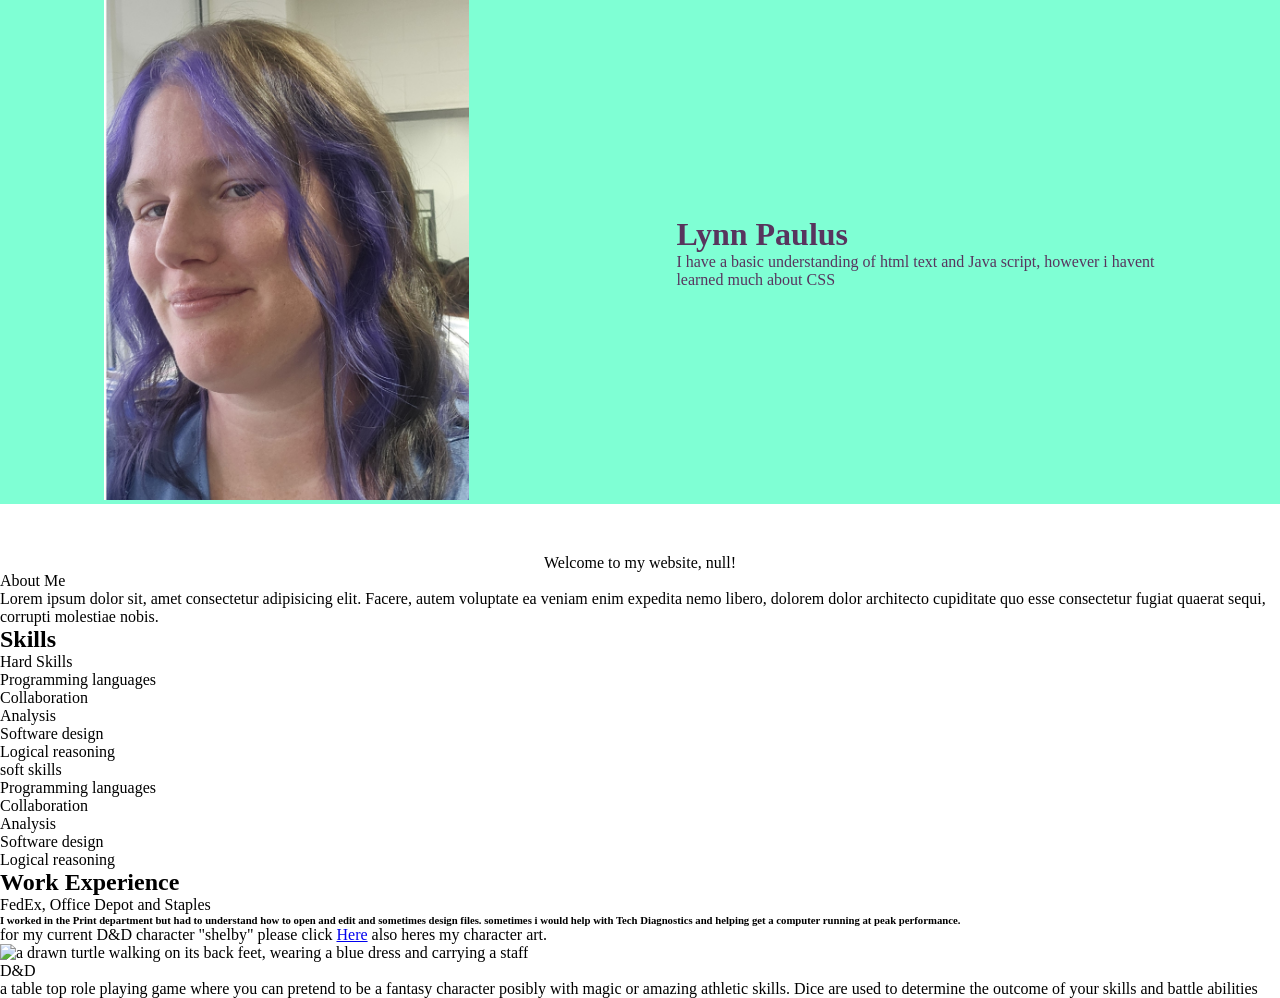
==== index.html @ 9f9d0f49 "Add files via upload" ====
<!DOCTYPE html>
<html lang="en">

<head>
    <meta charset="UTF-8">
    <meta name="viewport" content="width=device-width, initial-scale=1.0">
    <link rel="stylesheet" href="styles.css">
    <title>Lynn</title>

</head>

<body>
    <Header>
        <section><img src="me.jpg" alt="picture of lynn showing off her purple hair" height="500"></section>
        <div class="intro">
            <h1>Lynn Paulus</h1>
            <section>
                <p>
                    I have a basic understanding of html text and Java script, however i havent learned much about CSS
                </p>
            </section>
        </div>
    </Header>
    <div id="greeting">Hey ____, this is where i learned about java script and linking java files</div>
    <main>
        <section>
            About Me
            <Div>
                Lorem ipsum dolor sit, amet consectetur adipisicing elit. Facere, autem voluptate ea veniam enim
                expedita nemo libero, dolorem dolor architecto cupiditate quo esse consectetur fugiat quaerat sequi,
                corrupti molestiae nobis.
            </Div>
        </section>
        <section>
            <h2>Skills</h2>
            <div>
                <div>
                    <p> Hard Skills</p>
                    <ul>
                        <Li>Programming languages</Li>
                        <li>Collaboration</li>
                        <li>Analysis</li>
                        <li>Software design</li>
                        <li>Logical reasoning</li>
                    </ul>
                </div>
                <div>
                    <p> soft skills</p>
                    <ul>
                        <Li>Programming languages</Li>
                        <li>Collaboration</li>
                        <li>Analysis</li>
                        <li>Software design</li>
                        <li>Logical reasoning</li>
                    </ul>
                </div>
            </div>
        </section>

        <section>
            <h2>Work Experience</h2>
            <p>
                FedEx, Office Depot and Staples
            <h6>
                I worked in the Print department but had to understand how to open and edit and sometimes design
                files.
                sometimes i would help with Tech Diagnostics and helping get a computer running at peak performance.
            </h6>
            </p>
        </section>
    </main>
    <footer> for my current D&D character "shelby" please click
        <a href="https://www.dndbeyond.com/characters/38581400" target="_blank" rel="noopener noreferrer">Here</a>
        also heres my character art.<p> <img class="centered" src="shelby/turtle.jpg"
                alt="a drawn turtle walking on its back feet, wearing a blue dress and carrying a staff" width="150">

        </p>
        <p>
        <dl>
            <dt>D&D</dt>
            <dd>a table top role playing game where you can pretend to be a fantasy character posibly with magic or
                amazing athletic skills. Dice are used to determine the outcome of your skills and battle abilities</dd>
        </dl>
        </p>

    </footer>
    <script src="java.js"></script>
</body>

</html>
---- styles.css ----
* {
    margin: 0;
    padding: 0;
    justify-content: space-around;
    align-items: center;
}

header {
    background-color: aquamarine;
    color: #58355E;
    display: flex;
}

.intro {
    max-width: 500px;
    text-align: left;
    flex-direction: center;
}

body {
    color: #000000;
}

.centered {
    text-align: center;
}
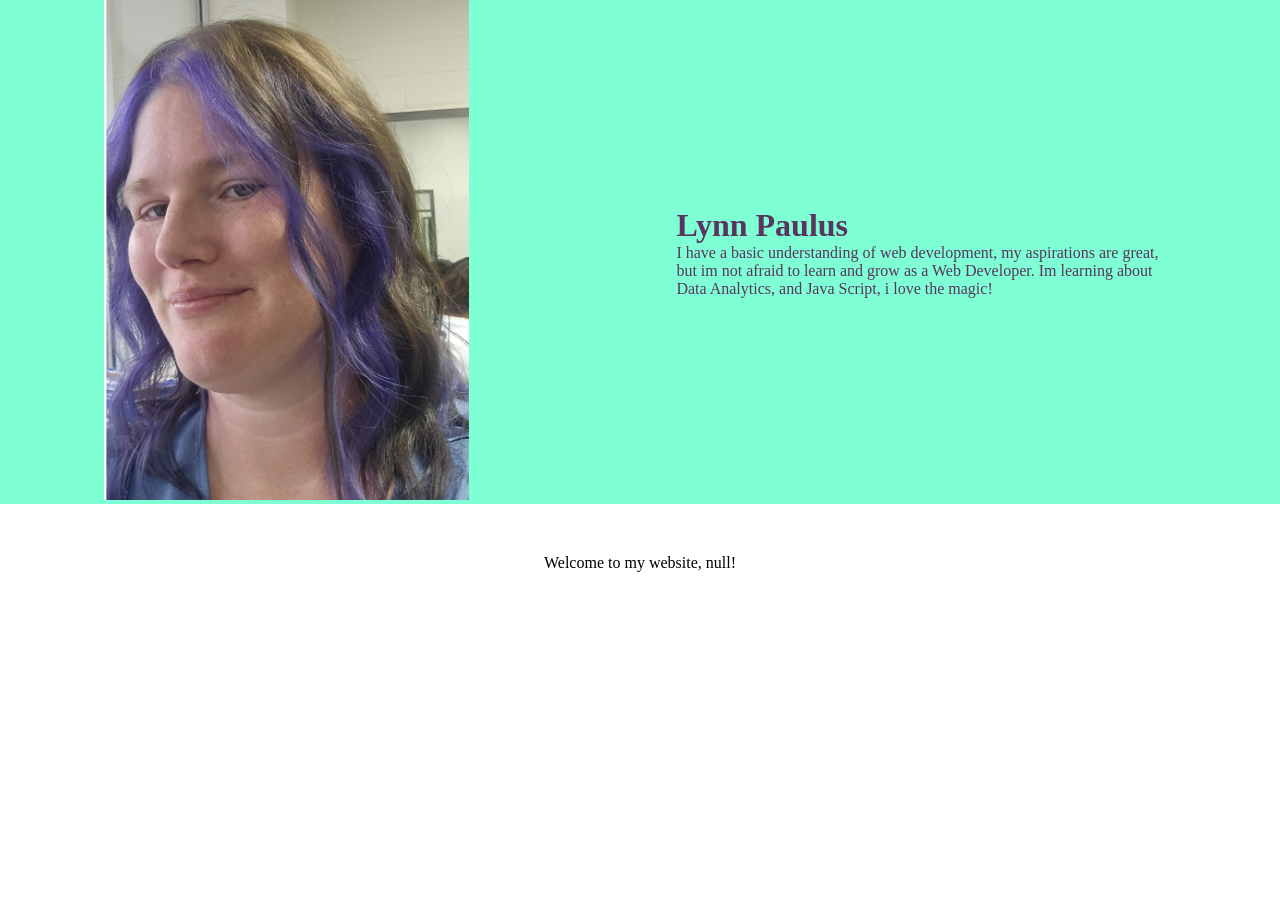
==== commit b5f65eaf: "Update index.html Changed intro, About me, and fixed the turtle Picture path" ====
--- a/index.html
+++ b/index.html
@@ -16,12 +16,12 @@
             <h1>Lynn Paulus</h1>
             <section>
                 <p>
-                    I have a basic understanding of html text and Java script, however i havent learned much about CSS
+                    I have a basic understanding of web development, my aspirations are great, but im not afraid to learn and grow as a Web Developer. Im learning about Data Analytics, and Java Script, i love the magic! 
                 </p>
             </section>
         </div>
     </Header>
-    <div id="greeting">Hey ____, this is where i learned about java script and linking java files</div>
+    <div id="greeting">Hey ____, this is my show off page! Welcome!/div>
     <main>
         <section>
             About Me
@@ -71,7 +71,7 @@
     </main>
     <footer> for my current D&D character "shelby" please click
         <a href="https://www.dndbeyond.com/characters/38581400" target="_blank" rel="noopener noreferrer">Here</a>
-        also heres my character art.<p> <img class="centered" src="shelby/turtle.jpg"
+        also heres my character art.<p> <img class="centered" src="turtle.jpg"
                 alt="a drawn turtle walking on its back feet, wearing a blue dress and carrying a staff" width="150">
 
         </p>
@@ -87,4 +87,5 @@
     <script src="java.js"></script>
 </body>
 
-</html>+
+</html>
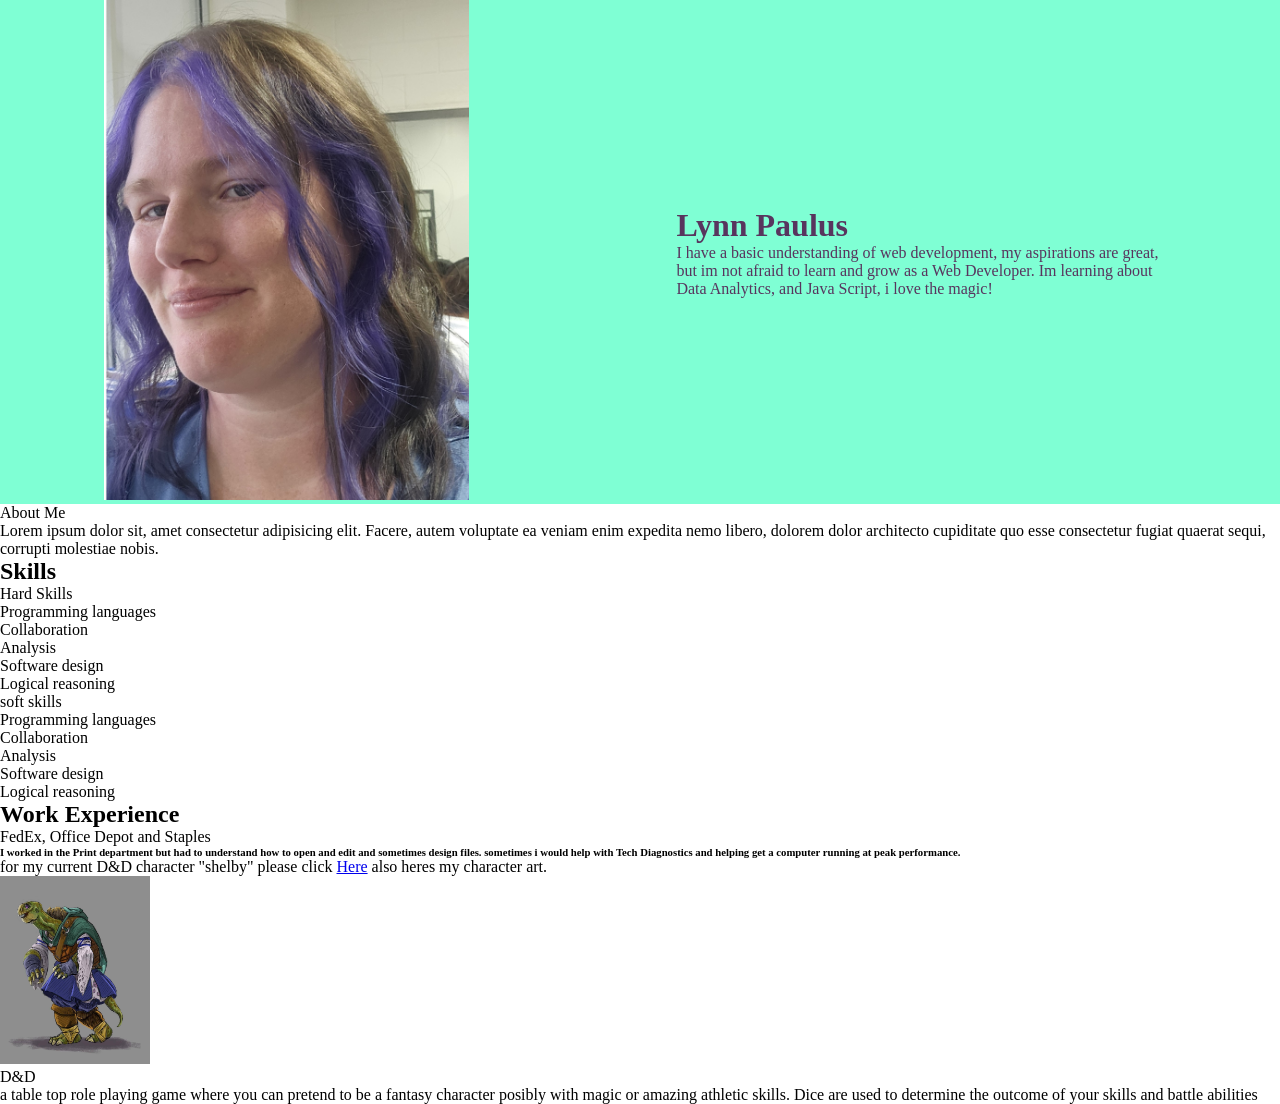
==== commit 16ea2cc2: "Update index.html Remove Java" ====
--- a/index.html
+++ b/index.html
@@ -21,7 +21,7 @@
             </section>
         </div>
     </Header>
-    <div id="greeting">Hey ____, this is my show off page! Welcome!/div>
+
     <main>
         <section>
             About Me
@@ -89,3 +89,4 @@
 
 
 </html>
+
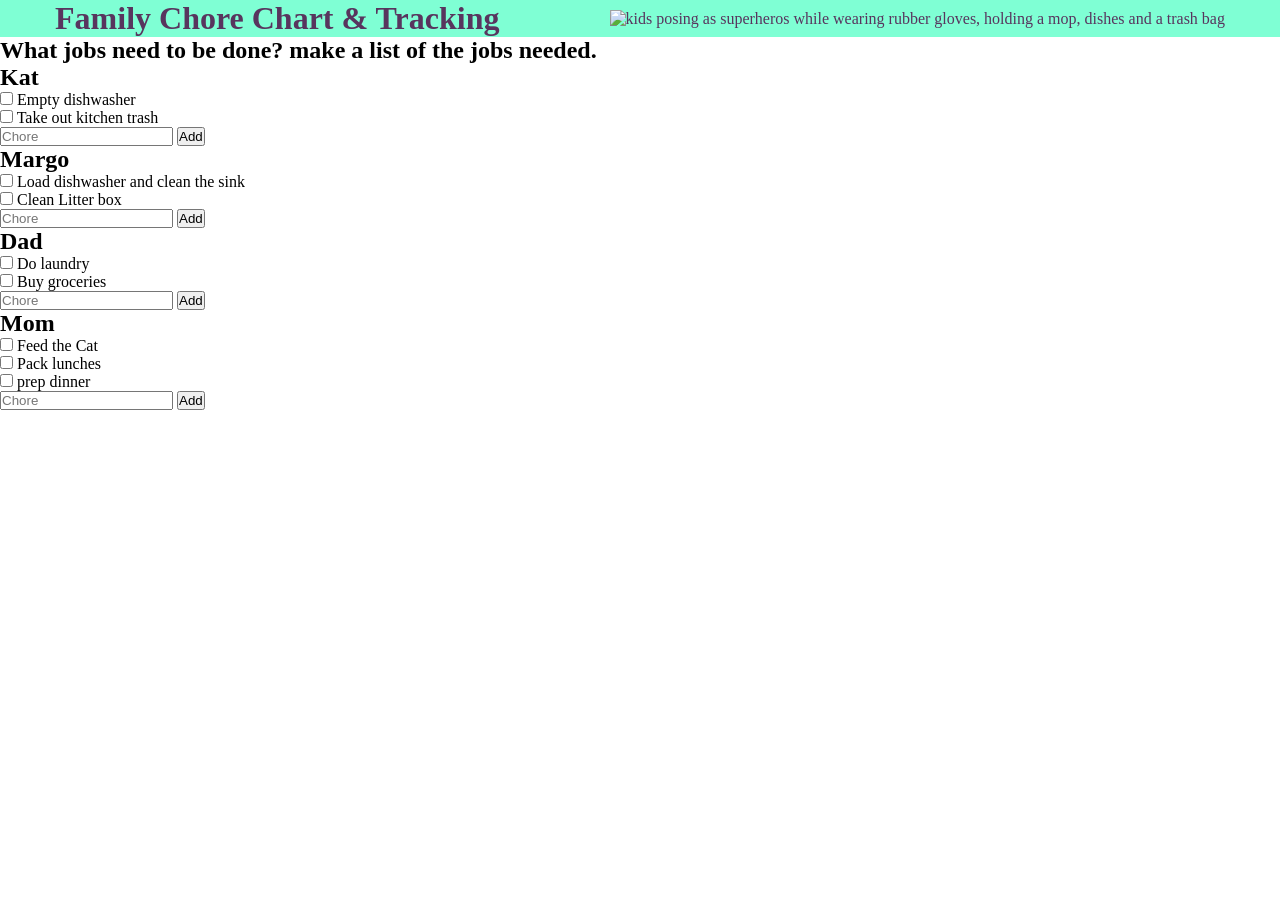
==== commit 08070eb4: "Add initial HTML structure for Family Chore Tracker" ====
--- a/index.html
+++ b/index.html
@@ -1,92 +1,101 @@
-<!DOCTYPE html>
-<html lang="en">
-
-<head>
-    <meta charset="UTF-8">
-    <meta name="viewport" content="width=device-width, initial-scale=1.0">
-    <link rel="stylesheet" href="styles.css">
-    <title>Lynn</title>
-
-</head>
-
-<body>
-    <Header>
-        <section><img src="me.jpg" alt="picture of lynn showing off her purple hair" height="500"></section>
-        <div class="intro">
-            <h1>Lynn Paulus</h1>
-            <section>
-                <p>
-                    I have a basic understanding of web development, my aspirations are great, but im not afraid to learn and grow as a Web Developer. Im learning about Data Analytics, and Java Script, i love the magic! 
-                </p>
-            </section>
-        </div>
-    </Header>
-
-    <main>
-        <section>
-            About Me
-            <Div>
-                Lorem ipsum dolor sit, amet consectetur adipisicing elit. Facere, autem voluptate ea veniam enim
-                expedita nemo libero, dolorem dolor architecto cupiditate quo esse consectetur fugiat quaerat sequi,
-                corrupti molestiae nobis.
-            </Div>
-        </section>
-        <section>
-            <h2>Skills</h2>
-            <div>
-                <div>
-                    <p> Hard Skills</p>
-                    <ul>
-                        <Li>Programming languages</Li>
-                        <li>Collaboration</li>
-                        <li>Analysis</li>
-                        <li>Software design</li>
-                        <li>Logical reasoning</li>
-                    </ul>
-                </div>
-                <div>
-                    <p> soft skills</p>
-                    <ul>
-                        <Li>Programming languages</Li>
-                        <li>Collaboration</li>
-                        <li>Analysis</li>
-                        <li>Software design</li>
-                        <li>Logical reasoning</li>
-                    </ul>
-                </div>
-            </div>
-        </section>
-
-        <section>
-            <h2>Work Experience</h2>
-            <p>
-                FedEx, Office Depot and Staples
-            <h6>
-                I worked in the Print department but had to understand how to open and edit and sometimes design
-                files.
-                sometimes i would help with Tech Diagnostics and helping get a computer running at peak performance.
-            </h6>
-            </p>
-        </section>
-    </main>
-    <footer> for my current D&D character "shelby" please click
-        <a href="https://www.dndbeyond.com/characters/38581400" target="_blank" rel="noopener noreferrer">Here</a>
-        also heres my character art.<p> <img class="centered" src="turtle.jpg"
-                alt="a drawn turtle walking on its back feet, wearing a blue dress and carrying a staff" width="150">
-
-        </p>
-        <p>
-        <dl>
-            <dt>D&D</dt>
-            <dd>a table top role playing game where you can pretend to be a fantasy character posibly with magic or
-                amazing athletic skills. Dice are used to determine the outcome of your skills and battle abilities</dd>
-        </dl>
-        </p>
-
-    </footer>
-    <script src="java.js"></script>
-</body>
-
-
-</html>
-
+<!DOCTYPE html>
+<html lang="en">
+
+<head>
+    <meta charset="UTF-8">
+    <meta name="viewport" content="width=device-width, initial-scale=1.0">
+    <link rel="stylesheet" href="styles.css">
+    <title>Family Chore Tracker</title>
+    <link rel="preconnect" href="https://fonts.googleapis.com">
+    <link rel="preconnect" href="https://fonts.gstatic.com" crossorigin>
+    <link href="https://fonts.googleapis.com/css2?family=Delius&display=swap" rel="stylesheet">
+    <script src="Java.js" defer></script>
+</head>
+<header>
+    <div>
+        <h1>
+            Family Chore Chart & Tracking
+        </h1>
+    </div>
+    <Div class="kids"> <img src="kids.jpg"
+            Alt="kids posing as superheros while wearing rubber gloves, holding a mop, dishes and a trash bag"
+            height="300">
+    </Div>
+</header>
+
+<body>
+    <h2>
+        What jobs need to be done? make a list of the jobs needed.
+    </h2>
+    <!-- Make it so that the data stays so that if i accidently refresh the page it doesnt all dissapear
+     can we make this a little fancier?
+
+     can we do a pretty background on the whole screen?-->
+    <div class="side">
+        <Div class="Kat">
+            <Section class="member">
+                <h2>Kat</h2>
+                <ul id="katList">
+                    <li><input type="checkbox"> Empty
+                        dishwasher</li>
+                    <li><input type="checkbox"> Take out kitchen trash</li>
+                </ul>
+            </Section>
+            <section>
+                <form id="katForm" class="tracker-form">
+                    <input type="text" id="katInput" placeholder="Chore" required>
+                    <button type="submit">Add</button>
+                </form>
+        </Div>
+
+        <Div class="Margo">
+            <Section class="member">
+                <h2>Margo</h2>
+                <ul id="marList">
+                    <li><input type="checkbox"> Load dishwasher and clean the sink</li>
+                    <li><input type="checkbox"> Clean Litter box</li>
+                </ul>
+            </Section>
+            <section>
+                <form id="marForm" class="tracker-form">
+                    <input type="text" id="marInput" placeholder="Chore" required>
+                    <button type="submit">Add</button>
+                </form>
+        </Div>
+    </div>
+    <div class="side">
+        <Div class="Dad">
+            <section>
+                <Section class="member">
+                    <h2>Dad</h2>
+                    <ul id="dadList">
+                        <li><input type="checkbox"> Do laundry</li>
+                        <li><input type="checkbox"> Buy groceries</li>
+                    </ul>
+                </Section>
+                <form id="dadForm" class="tracker-form">
+                    <input type="text" id="dadInput" placeholder="Chore" required>
+                    <button type="submit">Add</button>
+                </form>
+        </Div>
+
+
+        <Div class="Mom">
+            <section>
+                <Section class="member">
+                    <h2>Mom</h2>
+                    <ul id="momList">
+                        <li><input type="checkbox"> Feed the Cat</li>
+                        <li><input type="checkbox"> Pack lunches</li>
+                        <li><input type="checkbox"> prep dinner</li>
+                    </ul>
+                </Section>
+                <form id="momForm" class="tracker-form">
+                    <input type="text" id="momInput" placeholder="Chore" required>
+                    <button type="submit">Add</button>
+                </form>
+        </Div>
+    </div>
+</body>
+
+</html>
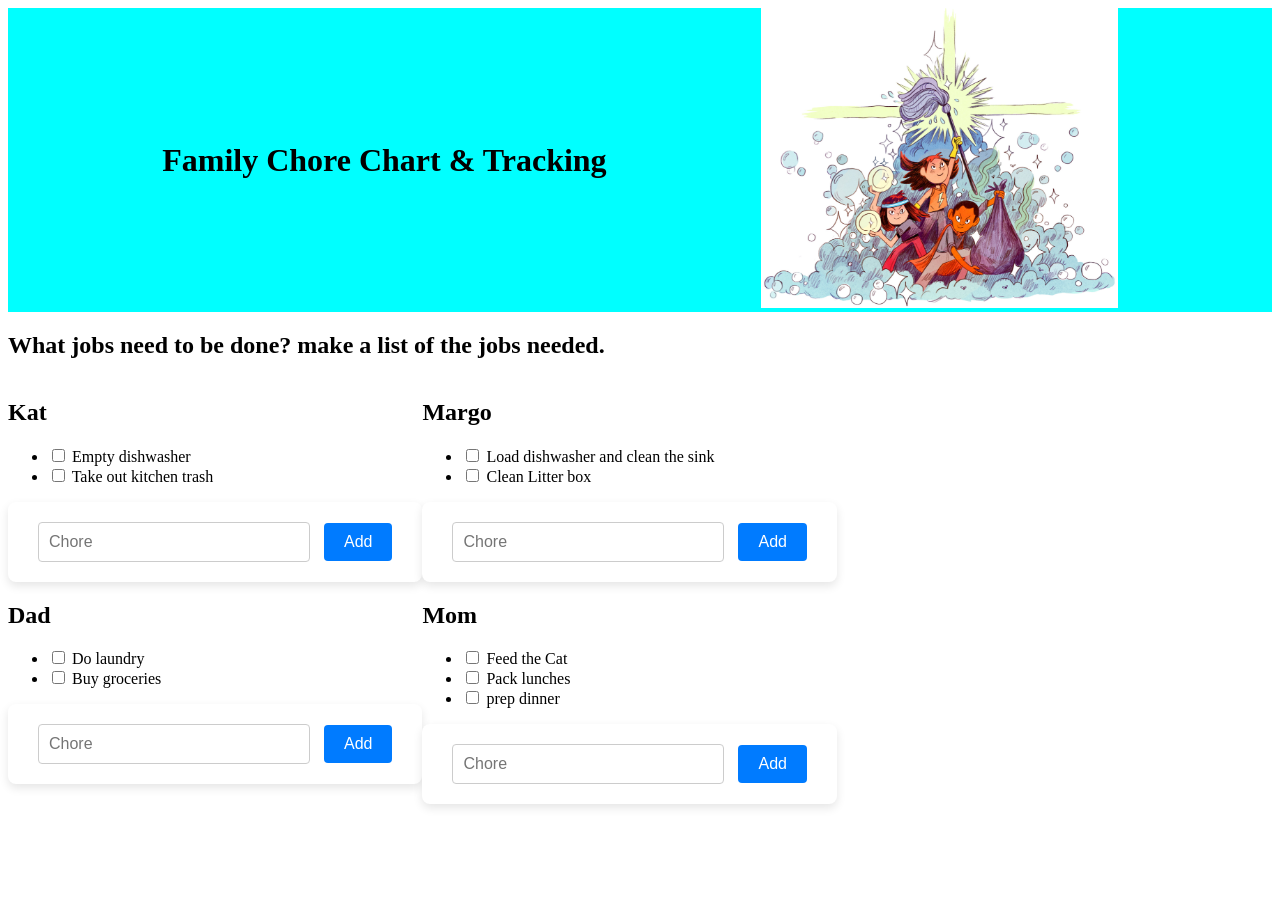
==== commit f549a67b: "Refactor HTML structure for consistency and clarity minor fix ups" ====
--- a/index.html
+++ b/index.html
@@ -22,65 +22,62 @@
             height="300">
     </Div>
 </header>
+ <!-- Make it so that the data stays so that if i accidently refresh the page it doesnt all dissapear
+     can we make this a little fancier?
 
+     can we do a pretty background on the whole screen?-->
 <body>
     <h2>
         What jobs need to be done? make a list of the jobs needed.
     </h2>
-    <!-- Make it so that the data stays so that if i accidently refresh the page it doesnt all dissapear
-     can we make this a little fancier?
-
-     can we do a pretty background on the whole screen?-->
-    <div class="side">
-        <Div class="Kat">
-            <Section class="member">
+       <div class="side">
+        <div class="Kat">
+            <section class="member">
                 <h2>Kat</h2>
                 <ul id="katList">
-                    <li><input type="checkbox"> Empty
-                        dishwasher</li>
+                    <li><input type="checkbox"> Empty dishwasher</li>
                     <li><input type="checkbox"> Take out kitchen trash</li>
                 </ul>
-            </Section>
+            </section>
             <section>
                 <form id="katForm" class="tracker-form">
                     <input type="text" id="katInput" placeholder="Chore" required>
                     <button type="submit">Add</button>
                 </form>
-        </Div>
-
-        <Div class="Margo">
-            <Section class="member">
+        </div>
+        <div class="Margo">
+            <section class="member">
                 <h2>Margo</h2>
                 <ul id="marList">
                     <li><input type="checkbox"> Load dishwasher and clean the sink</li>
                     <li><input type="checkbox"> Clean Litter box</li>
                 </ul>
-            </Section>
+            </section>
             <section>
                 <form id="marForm" class="tracker-form">
                     <input type="text" id="marInput" placeholder="Chore" required>
                     <button type="submit">Add</button>
                 </form>
-        </Div>
+        </div>
     </div>
     <div class="side">
-        <Div class="Dad">
+        <div class="Dad">
             <section>
-                <Section class="member">
+                <section class="member">
                     <h2>Dad</h2>
                     <ul id="dadList">
                         <li><input type="checkbox"> Do laundry</li>
                         <li><input type="checkbox"> Buy groceries</li>
                     </ul>
-                </Section>
+                </section>
                 <form id="dadForm" class="tracker-form">
                     <input type="text" id="dadInput" placeholder="Chore" required>
                     <button type="submit">Add</button>
                 </form>
-        </Div>
+        </div>
 
 
-        <Div class="Mom">
+        <div class="Mom">
             <section>
                 <Section class="member">
                     <h2>Mom</h2>
@@ -89,12 +86,12 @@
                         <li><input type="checkbox"> Pack lunches</li>
                         <li><input type="checkbox"> prep dinner</li>
                     </ul>
-                </Section>
+                </section>
                 <form id="momForm" class="tracker-form">
                     <input type="text" id="momInput" placeholder="Chore" required>
                     <button type="submit">Add</button>
                 </form>
-        </Div>
+        </div>
     </div>
 </body>
 
--- a/styles.css
+++ b/styles.css
@@ -1,26 +1,51 @@
-* {
-    margin: 0;
-    padding: 0;
-    justify-content: space-around;
+header {
+    display: flex;
+    background-color: aqua;
     align-items: center;
+    justify-content: space-evenly;
 }
 
-header {
-    background-color: aquamarine;
-    color: #58355E;
-    display: flex;
-}
-
-.intro {
-    max-width: 500px;
-    text-align: left;
-    flex-direction: center;
+.delius-regular {
+    font-family: "Delius", cursive;
+    font-weight: 400;
+    font-style: normal;
 }
 
 body {
-    color: #000000;
+    font-family: 'Delius';
 }
 
-.centered {
-    text-align: center;
+.side {
+    display: flex;
+    align-items: center padding: 10px;
+}
+
+.tracker-form {
+    background: white;
+    padding: 20px 30px;
+    border-radius: 8px;
+    box-shadow: 0 4px 10px rgba(0, 0, 0, 0.1);
+}
+
+.tracker-form input[type="text"] {
+    padding: 10px;
+    font-size: 16px;
+    width: 250px;
+    border: 1px solid #ccc;
+    border-radius: 4px;
+}
+
+.tracker-form button {
+    padding: 10px 20px;
+    margin-left: 10px;
+    font-size: 16px;
+    background-color: #007BFF;
+    color: white;
+    border: none;
+    border-radius: 4px;
+    cursor: pointer;
+}
+
+.tracker-form button:hover {
+    background-color: #0056b3;
 }
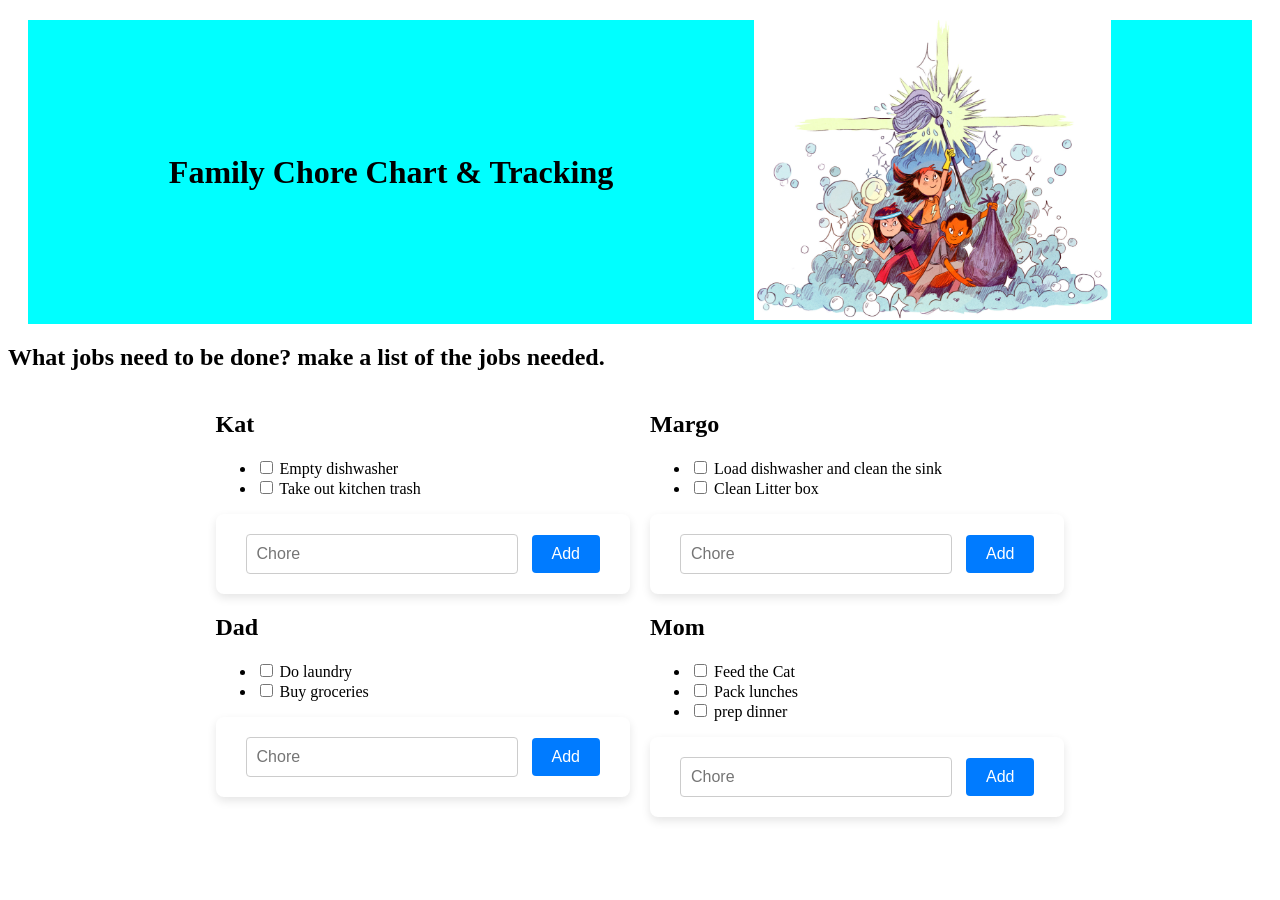
==== commit 3760f930: "Rename Java.js to java.js in index.html" ====
--- a/index.html
+++ b/index.html
@@ -9,7 +9,7 @@
     <link rel="preconnect" href="https://fonts.googleapis.com">
     <link rel="preconnect" href="https://fonts.gstatic.com" crossorigin>
     <link href="https://fonts.googleapis.com/css2?family=Delius&display=swap" rel="stylesheet">
-    <script src="Java.js" defer></script>
+    <script src="java.js" defer></script>
 </head>
 <header>
     <div>
@@ -21,11 +21,10 @@
             Alt="kids posing as superheros while wearing rubber gloves, holding a mop, dishes and a trash bag"
             height="300">
     </Div>
+     <!-- Make it so that the data stays so that if i accidently refresh the page it doesnt all dissapear
+     can we make this a little fancier? Can we do a pretty background on the whole screen?-->
 </header>
- <!-- Make it so that the data stays so that if i accidently refresh the page it doesnt all dissapear
-     can we make this a little fancier?
 
-     can we do a pretty background on the whole screen?-->
 <body>
     <h2>
         What jobs need to be done? make a list of the jobs needed.
@@ -75,8 +74,6 @@
                     <button type="submit">Add</button>
                 </form>
         </div>
-
-
         <div class="Mom">
             <section>
                 <Section class="member">
--- a/styles.css
+++ b/styles.css
@@ -1,8 +1,10 @@
+
 header {
     display: flex;
     background-color: aqua;
     align-items: center;
     justify-content: space-evenly;
+    margin: 20px;
 }
 
 .delius-regular {
@@ -17,7 +19,8 @@
 
 .side {
     display: flex;
-    align-items: center padding: 10px;
+    justify-content: center;
+    column-gap: 20px;
 }
 
 .tracker-form {
@@ -48,4 +51,11 @@
 
 .tracker-form button:hover {
     background-color: #0056b3;
-}+
+}
+
+
+
+
+
+
